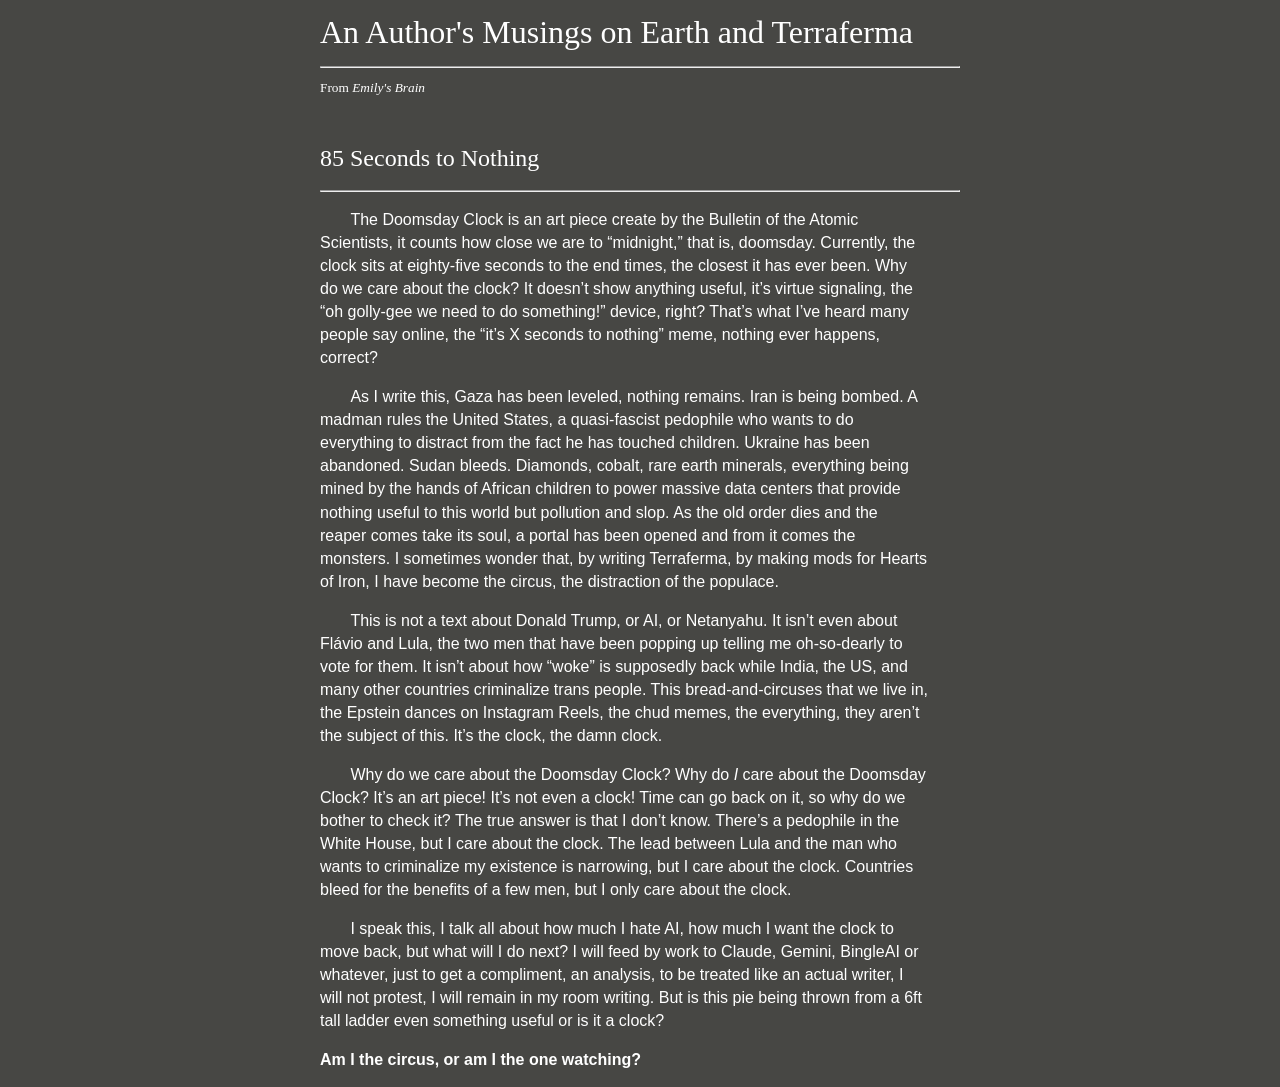
==== authorsmusings/index.html @ d1da9a4f "Signed-off-by: emmythegoober <emmerstno@gmail.com>" ====
<!DOCTYPE html>
<head>
    <title>Musings</title>
    <link rel="stylesheet" type="text/css" href="../style.css">
    <meta name="robots" content="noindex">
    <link rel="icon" type="image/x-icon" href="../iconimg.webp">
    <script src="general.css"></script>
</head>
<body class="musings">
    <h1>An Author's Musings on Earth and Terraferma</h1>
    <hr>
    <sup class="subtitle">From <i>Emily's Brain</i></sup><br><br>

    <h2>85 Seconds to Nothing</h2>
    <hr>
    <p class="indent-first">The Doomsday Clock is an art piece create by the Bulletin of the Atomic Scientists, it counts how close we are to “midnight,” that is, doomsday. Currently, the clock sits at eighty-five seconds to the end times, the closest it has ever been. Why do we care about the clock? It doesn’t show anything useful, it’s virtue signaling, the “oh golly-gee we need to do something!” device, right? That’s what I’ve heard many people say online, the “it’s X seconds to nothing” meme, nothing ever happens, correct?</p>
    <p class="indent-first">As I write this, Gaza has been leveled, nothing remains. Iran is being bombed. A madman rules the United States, a quasi-fascist pedophile who wants to do everything to distract from the fact he has touched children. Ukraine has been abandoned. Sudan bleeds. Diamonds, cobalt, rare earth minerals, everything being mined by the hands of African children to power massive data centers that provide nothing useful to this world but pollution and slop. As the old order dies and the reaper comes take its soul, a portal has been opened and from it comes the monsters.  I sometimes wonder that, by writing Terraferma, by making mods for Hearts of Iron, I have become the circus, the distraction of the populace.</p>
    <p class="indent-first">This is not a text about Donald Trump, or AI, or Netanyahu. It isn’t even about Flávio and Lula, the two men that have been popping up telling me oh-so-dearly to vote for them. It isn’t about how “woke” is supposedly back while India, the US, and many other countries criminalize trans people. This bread-and-circuses that we live in, the Epstein dances on Instagram Reels, the chud memes, the everything, they aren’t the subject of this. It’s the clock, the damn clock.</p>
    <p class="indent-first">Why do we care about the Doomsday Clock? Why do <i>I</i> care about the Doomsday Clock? It’s an art piece! It’s not even a clock! Time can go back on it, so why do we bother to check it? The true answer is that I don’t know. There’s a pedophile in the White House, but I care about the clock. The lead between Lula and the man who wants to criminalize my existence is narrowing, but I care about the clock. Countries bleed for the benefits of a few men, but I only care about the clock. </p>
    <p class="indent-first">I speak this, I talk all about how much I hate AI, how much I want the clock to move back, but what will I do next? I will feed by work to Claude, Gemini, BingleAI or whatever, just to get a compliment, an analysis, to be treated like an actual writer, I will not protest, I will remain in my room writing. But is this pie being thrown from a 6ft tall ladder even something useful or is it a clock? </p>
    
    <p><b>Am I the circus, or am I the one watching?</b></p>
</body>
---- style.css ----
body {
    font-size:12pt;
    width:50%;
    margin-left:auto;
    margin-right:auto;
    line-height:1.44em;
    color:#000;
    background-color: #ebe9df;
}

.musings {
    font-size:12pt;
    width:50%;
    margin-left:auto;
    margin-right:auto;
    line-height:1.44em;
    color:#fff;
    background-color: #474744;
}

h1,
h2,
h3,
h4,
.subtitle {
    font-family:Times New Roman, serif;
    font-weight: 400;
}

sup {
    font-family: Arial, Helvetica, sans-serif;
    font-weight: 400;
    font-size:10pt;
}

.footnote {
    font-size: 11pt;
}

.longname {
    font-size: 10pt;
    font-style: italic;
    text-align: center;
}


.shortname {
    font-size: 12pt;
    font-weight: 600;
    text-align: center;
}

p {
    font-family: Arial, Helvetica, sans-serif;
    margin-right:5%;
    text-align: left;
}
blockquote {
  background-color: #c0bff5;
  margin-left: 100px auto;
  margin-right: 100px auto;
  padding: 10px;
  border-radius: 5px;

}
figure {
   max-width: 200px;
}

.ohmygodjuststaysmall {
    max-width: 260px;
}

.ohmygodjuststaysmaller {
    max-width: 100px;
}

.indent-first {
    text-indent: 5%;
}

.left {
    float:left;
    margin-left:auto;
    margin-right:15px;
}


.right {
    float:right;
    margin-left:15px;
    margin-right:auto;
}



.logs {
    background-color: #e8bfbe;
    margin-left: 100px auto;
    margin-right: 100px auto;
    padding: 10px;
    border-radius: 5px;
}

.contents {
    font-family: Arial, Helvetica, sans-serif;
    float:left;
    background-color: #d4d3cd;
    margin-left: auto;
    margin-right: 6px;
    padding: 5px;
 
}

figure img {
    margin-left:auto;
    margin-right:0px;
    height:200px;
}

figcaption {
    text-align:left;
    font-family: Arial, Helvetica, sans-serif;
    word-wrap: break-word;
    font-size: 11pt;
}
table {

  border-collapse: collapse;
  border: 2px solid rgb(140 140 140);
  font-family: sans-serif;
  font-size: 0.8rem;
  letter-spacing: 0.1px;
}

.caption {
    font-size: 11pt;
    text-align: center;
    margin-right:auto;
}

th[scope="col"] {
  background-color: #a7b2c8;
  margin-right:auto;
}


th,
td {
  border: 1px solid rgb(160 160 160);
  padding: 8px 10px;
}

td:last-of-type {
  text-align: center;
}

tbody > tr:nth-of-type(even) {
  background-color: rgb(237 238 242);
}

tfoot th {
  text-align: right;
}

tfoot td {
  font-weight: bold;
}
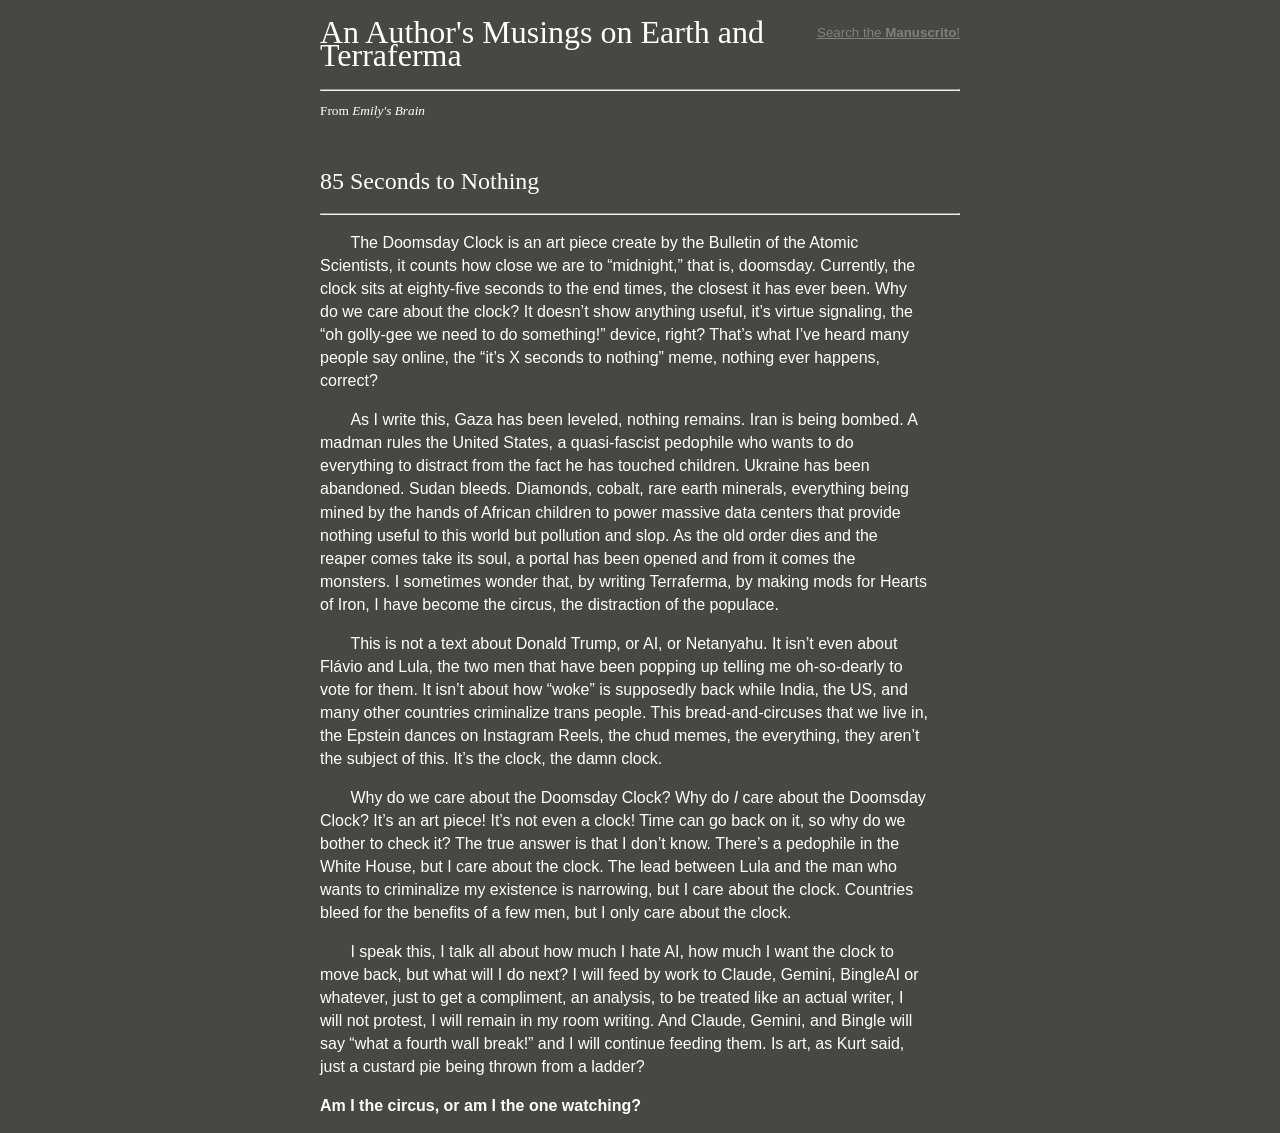
==== commit 2c0c41cf: "Signed-off-by: emmythegoober <emmerstno@gmail.com>" ====
--- a/authorsmusings/index.html
+++ b/authorsmusings/index.html
@@ -7,6 +7,7 @@
     <script src="general.css"></script>
 </head>
 <body class="musings">
+    <a class="search"  href="../table/index.html">Search the <b>Manuscrito</b>!</a>
     <h1>An Author's Musings on Earth and Terraferma</h1>
     <hr>
     <sup class="subtitle">From <i>Emily's Brain</i></sup><br><br>
@@ -17,7 +18,7 @@
     <p class="indent-first">As I write this, Gaza has been leveled, nothing remains. Iran is being bombed. A madman rules the United States, a quasi-fascist pedophile who wants to do everything to distract from the fact he has touched children. Ukraine has been abandoned. Sudan bleeds. Diamonds, cobalt, rare earth minerals, everything being mined by the hands of African children to power massive data centers that provide nothing useful to this world but pollution and slop. As the old order dies and the reaper comes take its soul, a portal has been opened and from it comes the monsters.  I sometimes wonder that, by writing Terraferma, by making mods for Hearts of Iron, I have become the circus, the distraction of the populace.</p>
     <p class="indent-first">This is not a text about Donald Trump, or AI, or Netanyahu. It isn’t even about Flávio and Lula, the two men that have been popping up telling me oh-so-dearly to vote for them. It isn’t about how “woke” is supposedly back while India, the US, and many other countries criminalize trans people. This bread-and-circuses that we live in, the Epstein dances on Instagram Reels, the chud memes, the everything, they aren’t the subject of this. It’s the clock, the damn clock.</p>
     <p class="indent-first">Why do we care about the Doomsday Clock? Why do <i>I</i> care about the Doomsday Clock? It’s an art piece! It’s not even a clock! Time can go back on it, so why do we bother to check it? The true answer is that I don’t know. There’s a pedophile in the White House, but I care about the clock. The lead between Lula and the man who wants to criminalize my existence is narrowing, but I care about the clock. Countries bleed for the benefits of a few men, but I only care about the clock. </p>
-    <p class="indent-first">I speak this, I talk all about how much I hate AI, how much I want the clock to move back, but what will I do next? I will feed by work to Claude, Gemini, BingleAI or whatever, just to get a compliment, an analysis, to be treated like an actual writer, I will not protest, I will remain in my room writing. But is this pie being thrown from a 6ft tall ladder even something useful or is it a clock? </p>
+    <p class="indent-first">I speak this, I talk all about how much I hate AI, how much I want the clock to move back, but what will I do next? I will feed by work to Claude, Gemini, BingleAI or whatever, just to get a compliment, an analysis, to be treated like an actual writer, I will not protest, I will remain in my room writing. And Claude, Gemini, and Bingle will say “what a fourth wall break!” and I will continue feeding them. Is art, as Kurt said, just a custard pie being thrown from a ladder?</p>
     
     <p><b>Am I the circus, or am I the one watching?</b></p>
 </body>
--- a/style.css
+++ b/style.css
@@ -27,10 +27,23 @@
     font-weight: 400;
 }
 
+a {
+    font-family: Arial, Helvetica, sans-serif;
+}
+
 sup {
     font-family: Arial, Helvetica, sans-serif;
     font-weight: 400;
     font-size:10pt;
+}
+
+.search {
+    font-family: Arial, Helvetica, sans-serif;
+    font-size:10pt;
+    float:right;
+    margin-left:15px;
+    margin-right:auto;
+    color: #808080;
 }
 
 .footnote {
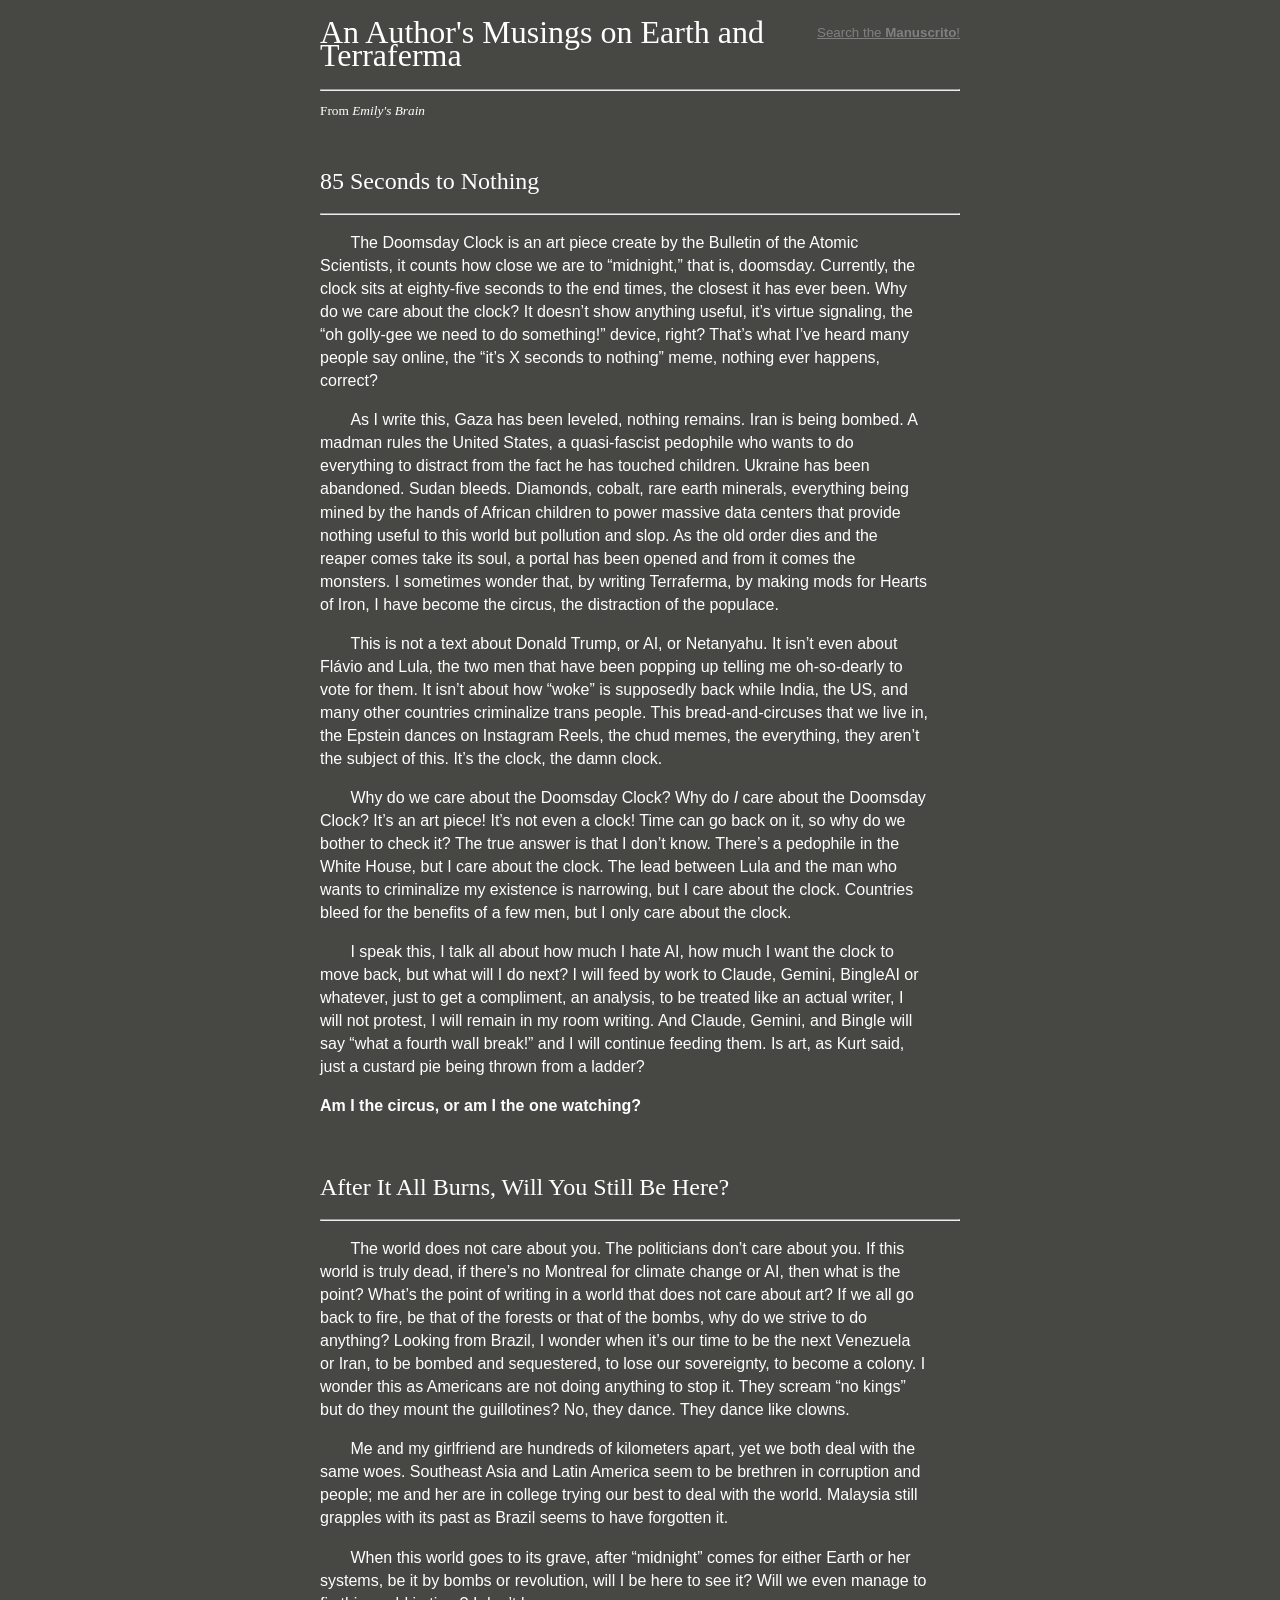
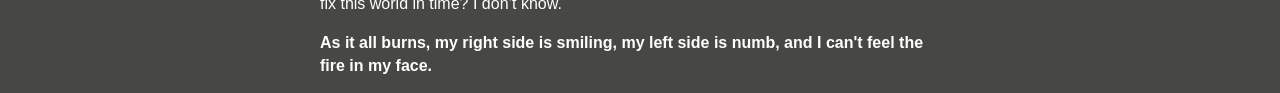
==== commit 4bd04ede: "Signed-off-by: emmythegoober <emmerstno@gmail.com>" ====
--- a/authorsmusings/index.html
+++ b/authorsmusings/index.html
@@ -20,5 +20,12 @@
     <p class="indent-first">Why do we care about the Doomsday Clock? Why do <i>I</i> care about the Doomsday Clock? It’s an art piece! It’s not even a clock! Time can go back on it, so why do we bother to check it? The true answer is that I don’t know. There’s a pedophile in the White House, but I care about the clock. The lead between Lula and the man who wants to criminalize my existence is narrowing, but I care about the clock. Countries bleed for the benefits of a few men, but I only care about the clock. </p>
     <p class="indent-first">I speak this, I talk all about how much I hate AI, how much I want the clock to move back, but what will I do next? I will feed by work to Claude, Gemini, BingleAI or whatever, just to get a compliment, an analysis, to be treated like an actual writer, I will not protest, I will remain in my room writing. And Claude, Gemini, and Bingle will say “what a fourth wall break!” and I will continue feeding them. Is art, as Kurt said, just a custard pie being thrown from a ladder?</p>
     
-    <p><b>Am I the circus, or am I the one watching?</b></p>
+    <p><b>Am I the circus, or am I the one watching?</b></p><br>
+
+    <h2>After It All Burns, Will You Still Be Here?</h2>
+    <hr>
+    <p class="indent-first">The world does not care about you. The politicians don’t care about you. If this world is truly dead, if there’s no Montreal for climate change or AI, then what is the point? What’s the point of writing in a world that does not care about art? If we all go back to fire, be that of the forests or that of the bombs, why do we strive to do anything? Looking from Brazil, I wonder when it’s our time to be the next Venezuela or Iran, to be bombed and sequestered, to lose our sovereignty, to become a colony. I wonder this as Americans are not doing anything to stop it. They scream “no kings” but do they mount the guillotines? No, they dance. They dance like clowns.</p>
+    <p class="indent-first">Me and my girlfriend are hundreds of kilometers apart, yet we both deal with the same woes. Southeast Asia and Latin America seem to be brethren in corruption and people; me and her are in college trying our best to deal with the world. Malaysia still grapples with its past as Brazil seems to have forgotten it.</p>
+    <p class="indent-first">When this world goes to its grave, after “midnight” comes for either Earth or her systems, be it by bombs or revolution, will I be here to see it? Will we even manage to fix this world in time? I don’t know. </p>
+    <p><b>As it all burns, my right side is smiling, my left side is numb, and I can't feel the fire in my face.</b></p>
 </body>
